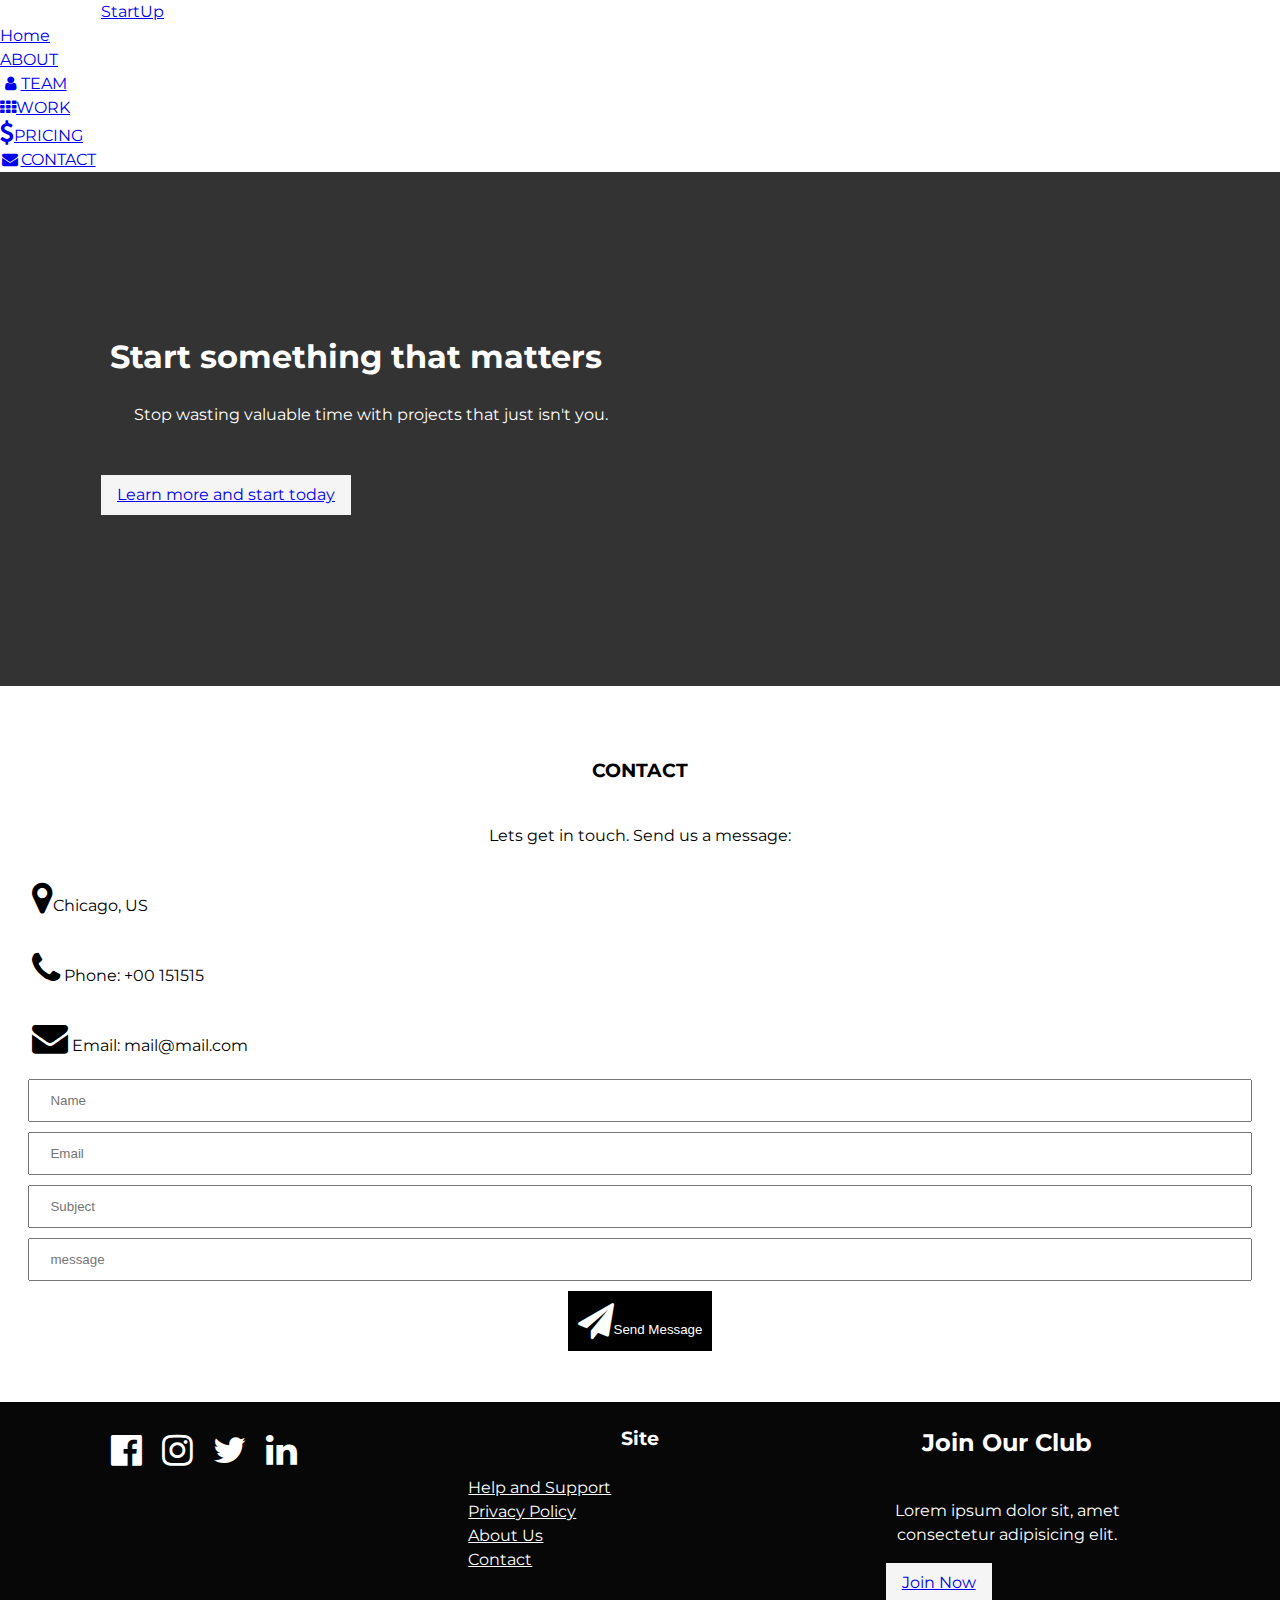
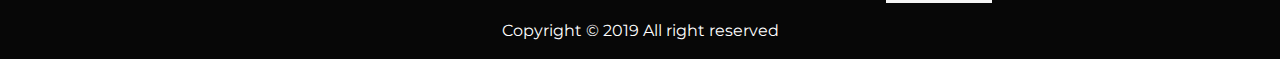
==== Contact.html @ 2a35d2d7 "Initial commit" ====
<!DOCTYPE html>
<html lang="en">
<head>
    <meta charset="UTF-8">
    <meta name="viewport" content="width=device-width, initial-scale=1.0">
    <meta name="keywords" content="cafe,Lisbon">
    <title>Startup| welcome</title>
    <link rel="stylesheet" href="css/style.css">
    <link rel="stylesheet" href="css/utilities.css">
    <link rel="stylesheet" href="https://cdnjs.cloudflare.com/ajax/libs/font-awesome/4.7.0/css/font-awesome.min.css">
    <link rel="stylesheet"  media="screen and (max-width: 768px)" href="css/moblie.css">

    <link href="https://fonts.googleapis.com/css2?family=Montserrat&display=swap" rel="stylesheet">
</head>
<body>
        <nav id="main-nav">
             <div class="container">
               <a href="About.html" class="logo">Start<span>Up</span></a> 
             </div>
           <ul id="navBar">
            <li><a class="current" href="index.html">Home</a></li>
            <li><a href="About.html">ABOUT</a></li>
            <li><a href="Team.html"><i class="fa fa-fw fa-user"></i>TEAM</a></li>
            <li><a href="work.html"><i class="fa fa-th"></i>WORK</a></li>
            <li><a href="Pricing.html"><i class="fa fa-dollar" style="font-size:24px"></i>PRICING</a></li>
            <li><a href="Contact.html"><i class="fa fa-fw fa-envelope"></i>CONTACT</a></li>
        </ul> 
        </nav>
        <header id="showcase">
            <div class="container">
              <div class="showcase-container">
                  <div class="showcase-content">
                        <div class="startup  startupProjects">
                            <h1>Start something that matters</h1>
                            <p>Stop wasting valuable time with projects that just isn't you.</p>

                            <a href="#" class="btn btn-secondary">
                                Learn more and start today
                            </a>
                        </div>
                  </div>
              </div>
            </div>
        </header>


        <section id="home-page" class="py-2">
            <h3>CONTACT</h3>
            <p>Lets get in touch. Send us a message:</p>
          <div id="contact-icon">
              <p><i class="fa fa-map-marker" style="font-size:36px"></i>Chicago, US</p>
              <p><i class="fa fa-phone" style="font-size:36px"></i> Phone: +00 151515</p>
              <p><i class="fa fa-envelope" style="font-size:36px"></i> Email: mail@mail.com</p>
          </div>
          <form>
          <input type="text" placeholder="Name"/>
          </div>
          <div>
            <input type="text" placeholder="Email"/>
          </div>
           <div>
            <input type="text" placeholder="Subject"/>
           </div>
           <div>
            <input type="text" placeholder="message"/>
           </div>
          </form>
          <button class="btn-block btn-message"><i class="fa fa-send" style="font-size:36px"></i>Send Message</button>
        </section>


         <!--Footer-->
         <footer id="main-footer">
            <div class="container footer-container">
              <div>
                  <ul id="footer-icons">
                      <li><i class="fa fa-facebook-official" style="font-size:36px"></i></li>
                      <li><i class="fa fa-instagram" style="font-size:36px"></i></li>
                      <li><i class="fa fa-twitter" style="font-size:36px"></i></li>
                      <li><i class="fa fa-linkedin" style="font-size:36px"></i></li>
                  </ul>
              </div>
           <div>
               <h3>Site </h3>
               <ul id="footer-info">
               <li><a href="#">Help and Support</a></li>
               <li><a href="#">Privacy Policy</a></li>
               <li><a href="#">About Us</a></li>
               <li><a href="#">Contact</a></li>
               </ul>
           </div>
                <div>
                    <h2>Join Our Club</h2>
                    <p>Lorem ipsum dolor sit, amet consectetur adipisicing elit.</p>
                    <a href="#" class="btn btn-secondary" id="btn-footer">Join Now</a>
                </div>
            </div>
                <p id="inactiv">Copyright &copy; 2019 All right reserved</p>
       </footer>
</body>
</html>
---- css/style.css ----
/*Create variable for color*/
:root{
    --primary-color: #000000;
   --secondary-color: #F5F5F5;
   --light-color:  #FFFFFF;
   --dark-color: #333;
   --max-width: 1110px;
}

*{
    margin: 0;
    padding: 0;
    box-sizing: border-box;
}

body{
    font-family: 'Montserrat', sans-serif;
    line-height: 1.5;
    /*background: var(--secondary-color);*/
}
.navbar {
    background-color: #000;
    color: #fff;
    border-bottom: 1px solid rgba(255,255,255, 0.2);
    width: 100%;
    height: 80px;
    line-height: 80px;
    font-size: 18px;
    padding: 0 30px;
    position: fixed;
    top: 0;
    left: 0;
    z-index: 10;
  }
  
  .navbar a {
    text-decoration: none;
    color: #fff; 
  }
    /*Logo*/
  .navbar a.navbar-brand {
    float: left;
    height: inherit;
    line-height: inherit;
    padding: 0 30px;
    font-size: 22px;
    text-transform: uppercase;
    font-weight: 400;
    letter-spacing: 2px;
  }
  .navbar a.navbar-brand {
    float: left;
    height: inherit;
    line-height: inherit;
    padding: 0 30px;
    font-size: 22px;
    font-weight: 400;
    letter-spacing: 2px;
  }

  .navbar a.navbar-brand span {
    font-size: 28px;
    font-weight: 700;
  }
  
  .navbar ul {
    float: right;
    list-style: none;
    height: inherit;
    line-height: inherit;
    padding: 0 50px;
  }

  .navbar ul li {
    display: inline-block;
  }
  
  .navbar ul li a {
    display: block;
    text-align: center;
    padding: 0 30px;
    min-width: 120px;
  }

  .navbar ul li a:hover {
    background-color: rgba(255,255,255,0.15);
  }
  
  .navbar .navbar-toggler {
    display: none;
  }
  
/*a{
    text-decoration: none;
    color: var(--dark-color);
}
*/

  
 


ul{
    list-style: none;
}
img{
    height: 100%;
     width: 100%;
   
}
h1, h2, h3, h4, h5, h6{
    margin: .55rem;
    line-height: 1.3;
}

/*Navigation bar*/



/*Showcase*/
#showcase{
    color: var(--light-color);
    background:  #333;
    padding: 2rem;
    position: relative;
}
#showcase:before{
    content: '';
    background: url('https://images.pexels.com/photos/2047905/pexels-photo-2047905.jpeg?auto=compress&cs=tinysrgb&dpr=2&h=650&w=940') no-repeat center center/cover;
    position: absolute;
    top: 0;
    left: 0;
    width: 100%;
    height: 100%;
    opacity: 0.4;
}
#showcase .showcase-container{
    display: grid;
    grid-template-columns: repeat(2, 1fr);
    justify-content: center;
    align-items: center;
    
    height: 50vh;
}
.btn{
    display: inline-block;
    border: none;
    background: var(--secondary-color);
    padding: 0.5rem 1rem;
   
}
.btn:hover{
    opacity: 0.9;
}
#showcase  .showcase-content{
    z-index: 1;
}

#showcase  .showcase-content p{
    margin-bottom: 2rem;
}
#showcase  .showcase-content a{
    margin-bottom:  1rem;
}
  /*Home page*/
  #home-page{
      margin-top: 2rem;
  }
  
 .page-container{
  display: grid;
  grid-template-columns: repeat(4, 1fr);
}

#home-page  #ourWork{
    display: grid;
    grid-template-columns: repeat(2, 1fr);
}
.btn-block{
    display: inline-block;
    border: none;
    background: var(--primary-color);
    padding: 0.5rem 1rem;
    color: var(--light-color);
   
}
#ourWork{
    padding: 3rem;
}
.btn-block:hover{
    background-color: #696969;
    color: white;
}
.work, .btn-block, .p-text{
text-align: justify;

}

@keyframes navLinkFade{
    from{
    opacity: 0;
    transform: translateX(50px);
    }
    to{
    opacity: 1;
    transform: translateX(0px);
    }
}
/*card-team*/

.card-team {
    box-shadow: 0 4px 8px 0 rgba(0, 0, 0, 0.2);
  
}
.card-team  .image{
   height: 300px;
}
.card-team h4{
    text-align: center;
}
.title {
    color: grey;
    font-size: 18px;
  }
  .button {
    border: none;
    outline: 0;
    display: inline-block;
    padding: 10px;
    color: white;
    background-color: #000;
    text-align: center;
    cursor: pointer;
    width: 70%;
    font-size: 18px;
    margin-left:  50px;
  }  
  #success{
      padding: 70px;
      display: grid;
      grid-template-columns: repeat(4, 1fr);
      background: #696969;
      margin-top: 20px;
      color: white;
  }
  #success h3{
    text-align: center;
  }
  /*Skill*/
  .container-skill{
      width: 100%;
      background-color: #ddd;
  }
  .skills {
    text-align: right;
    padding-top: 10px;
    padding-bottom: 10px;
    color: white;
  }
  #myskills{
      margin-left: 10px;
  }

  .html {width: 90%; background-color: #4CAF50;}
  .css {width: 80%; background-color: #2196F3;}
  .js {width: 65%; background-color: #f44336;}
  .react {width: 40%; background-color: #808080;}

.skill-heading{
    text-align: left;
}
  
  /*Pricing*/
  #price-section{
      display: grid;
      grid-template-columns: repeat(3, 1fr);
      background-color: #696969; 
      color: white;
  }
  ul.price {
    list-style-type: none;
    border: 1px solid #eee;
    transition: 0.3s;
  }
   .btn-pricing{
    background-color: black;
    border: none;
    color: white;
    padding: 10px 25px;
    text-align: center;
    text-decoration: none;
    font-size: 18px;
  }
  .price .header {
    background-color: #111;
    color: white;
    font-size: 25px;
  }

  .price li {
    border-bottom: 1px solid #eee;
    padding: 20px;
    text-align: center;
  }
  
  /*Contact*/
  #contact-icon p{
      text-align: left;
  }
  input[type=text]{
      width: 98%;
      padding: 12px 20px;
      margin: 5px 10px;
      box-sizing: border-box;
  }
  .btn-message{
    padding: 12px 10px;
    margin: 5px 10px;
  }

  /*Footer*/
  #main-footer{
      background: rgb(7, 7, 7);
      color: white;
      margin-top: 30px;
  }
  .myNavbar .icon{
      display: none;
  }
  #main-footer{
      color: white;
  }
  
   .footer-container{
     display: grid; 
     grid-template-columns: repeat(3, 1fr);  
     grid-gap: 1.5rem;
  }
  #btn-footer{
      margin-left: 50px;
  }
  #footer-info a{
    color: white;
  }

  #footer-icons {
      display: flex;
  }
  #footer-icons i{
      padding: 10px;
      margin-top: 20px;
  }
---- css/utilities.css ----
/*utilities*/

.container{
    max-width: var(--max-width);
    margin: auto;
    padding: 0 1rem;
    overflow: hidden;
}
/*Hambruger menu*/
.burger div{
    width: 25px;
    height: 3px;
    background: white;
    margin: 2px;
  }
#home-page,h2 ,p, h3{
    text-align: center;
    padding: 1rem;
}
.card{
    background: white;
    padding: 1rem;
}
.p-heading{
    margin-left: 10px;
    font-size: 40px;
    font-weight: lighter;

}
.team-container{
    display: grid;  
    grid-template-columns: repeat(4, 1fr);
    grid-gap: 10px;
}
  
/*All section should have the same class name so that i can add margin at the top and bottom*/
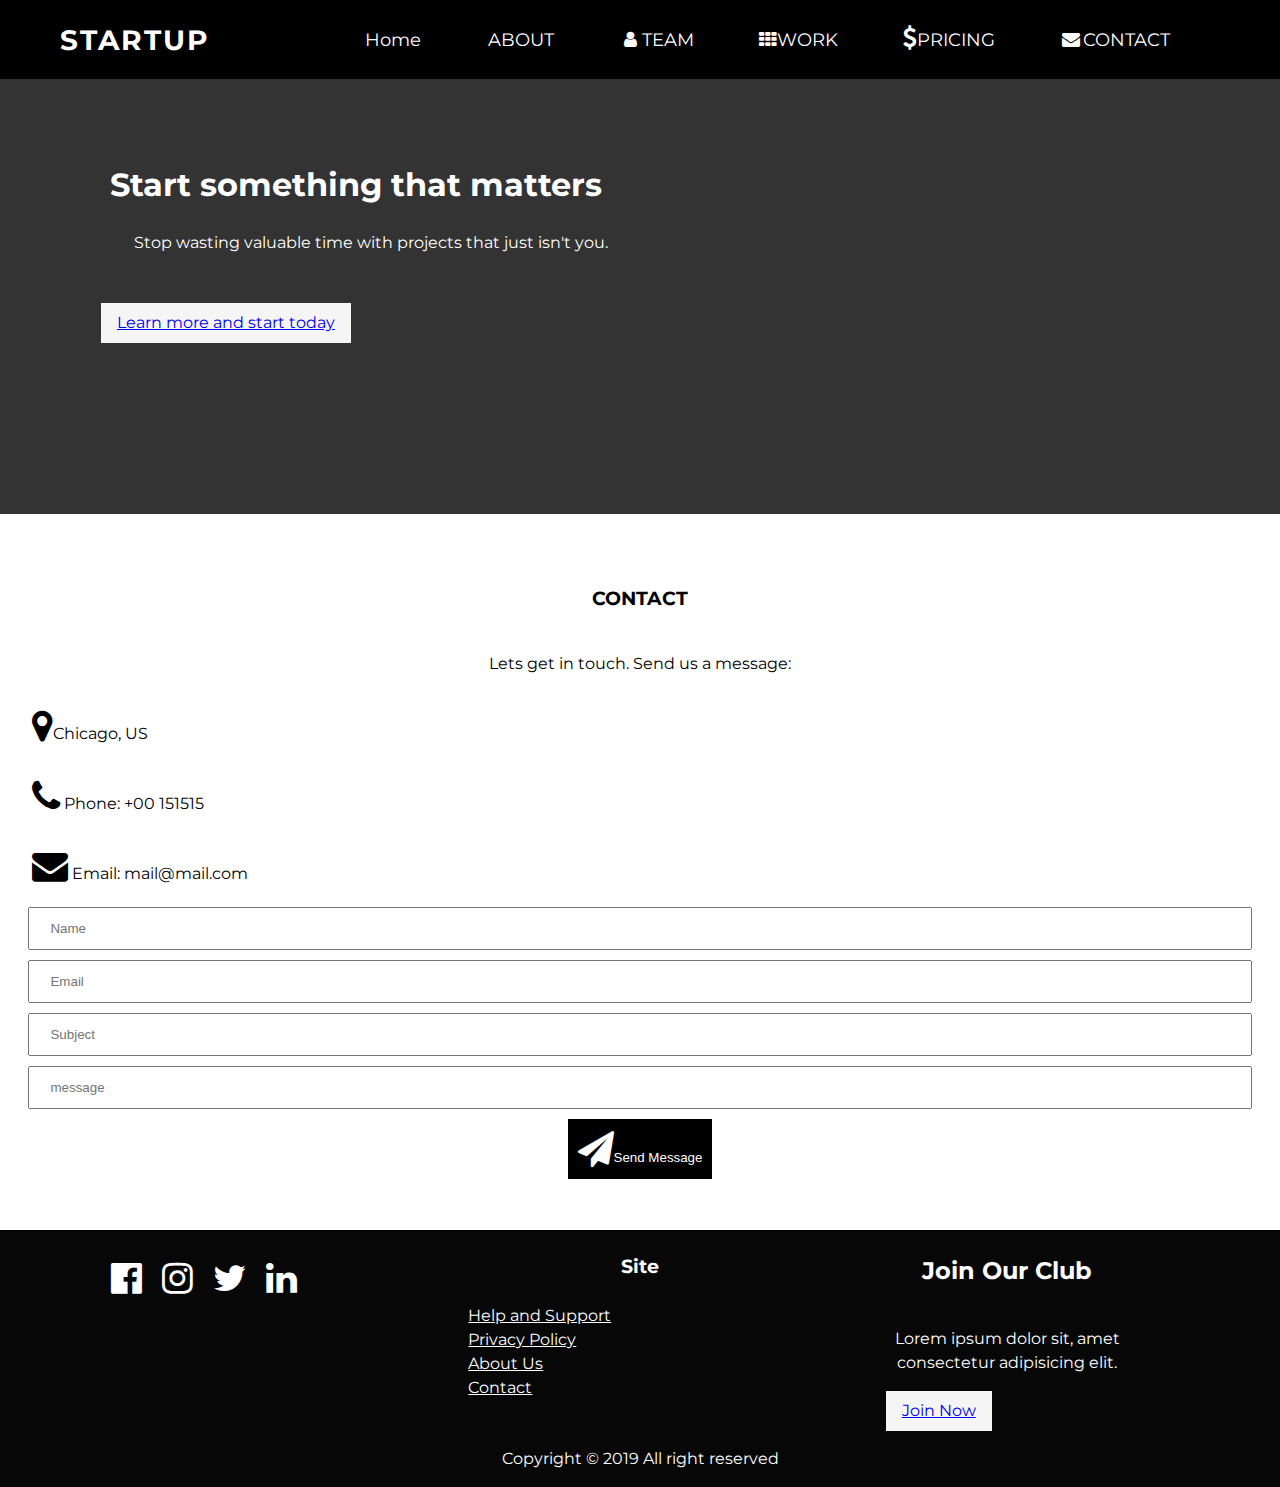
==== commit d69d5b5f: "update" ====
--- a/Contact.html
+++ b/Contact.html
@@ -13,19 +13,20 @@
     <link href="https://fonts.googleapis.com/css2?family=Montserrat&display=swap" rel="stylesheet">
 </head>
 <body>
-        <nav id="main-nav">
-             <div class="container">
-               <a href="About.html" class="logo">Start<span>Up</span></a> 
-             </div>
-           <ul id="navBar">
+    <nav class = "navbar">
+        <a href = "#" class = "navbar-brand"><span>Start</span><span>Up</span></a>
+        <ul>
             <li><a class="current" href="index.html">Home</a></li>
-            <li><a href="About.html">ABOUT</a></li>
-            <li><a href="Team.html"><i class="fa fa-fw fa-user"></i>TEAM</a></li>
-            <li><a href="work.html"><i class="fa fa-th"></i>WORK</a></li>
-            <li><a href="Pricing.html"><i class="fa fa-dollar" style="font-size:24px"></i>PRICING</a></li>
-            <li><a href="Contact.html"><i class="fa fa-fw fa-envelope"></i>CONTACT</a></li>
-        </ul> 
-        </nav>
+        <li><a href="About.html">ABOUT</a></li>
+        <li><a href="Team.html"><i class="fa fa-fw fa-user"></i>TEAM</a></li>
+        <li><a href="work.html"><i class="fa fa-th"></i>WORK</a></li>
+        <li><a href="Pricing.html"><i class="fa fa-dollar" style="font-size:24px"></i>PRICING</a></li>
+        <li><a href="Contact.html"><i class="fa fa-fw fa-envelope"></i>CONTACT</a></li> 
+        </ul>
+        <button class = "navbar-toggler">
+          <span></span>
+        </button>
+      </nav>
         <header id="showcase">
             <div class="container">
               <div class="showcase-container">
